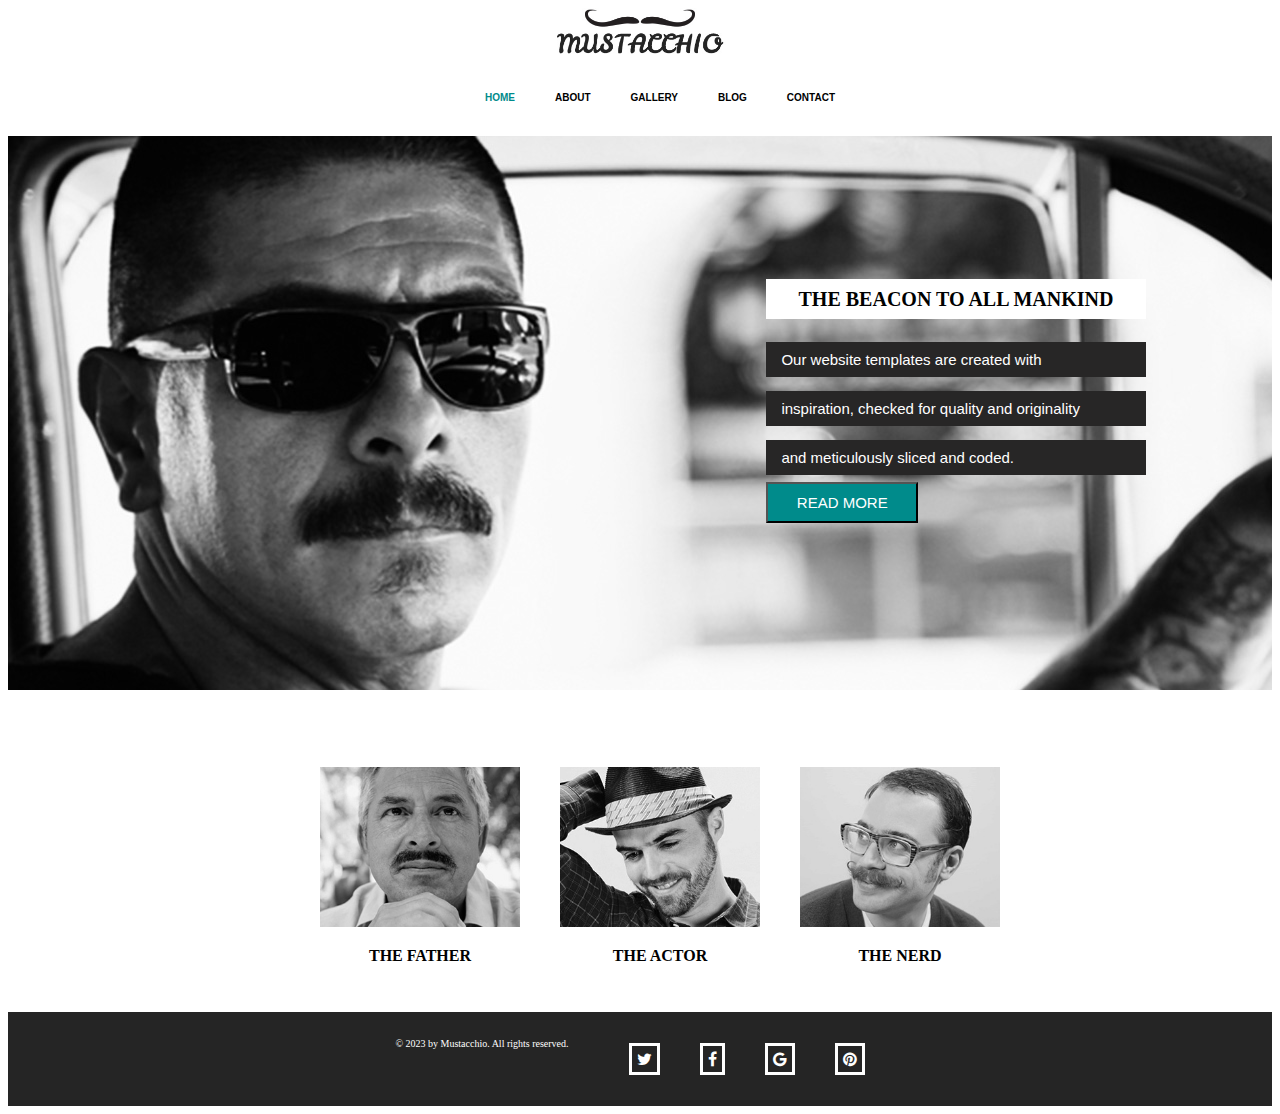
==== index.html @ 76fb6b3f "homepage" ====
<!doctype html>

<html lang="en">
<head>
  <meta charset="utf-8">

  <title>Checkpoint1</title>
  <meta name="description" content="The HTML5 Herald">
  <meta name="author" content="SitePoint">

  <link rel="stylesheet" href="style.css">
  <link rel="stylesheet" href="https://cdnjs.cloudflare.com/ajax/libs/font-awesome/4.7.0/css/font-awesome.min.css">
</head>
<body>

  <div id= logo><img src="logo.jpg" width="175" height="auto">
    </div>
  <ul>
      <li><a href="#" class="home">HOME</a></li>
      <li><a href="#" class="nav">ABOUT</a></li>
      <li><a href="#" class="nav">GALLERY</a></li>
      <li><a href="#" class="nav">BLOG</a></li>
      <li><a href="#" class="nav">CONTACT</a></li>
    </ul>
<div class="content">
  
  <div class="text">
    <h2>THE BEACON TO ALL MANKIND </h2>
    <h3>Our website templates are created with </h3>
    <h3>inspiration, checked for quality and originality </h3>
    <h3>and meticulously sliced and coded.</h3>
    <button type="button" class="button">READ MORE</button></div>
  </div>
<div id="styles">
     <ul>
     <li><img src="the-father.jpg" width="200" height="160" class="style"><p>THE FATHER</p></li>
     <li><img src="the-actor.jpg" width="200" height="160" class="style"><p>THE ACTOR</p></li>
    <li><img src="the-nerd.jpg" width="200" height="160" class="style"><p>THE NERD</p></li>
  </ul>
  </div>
<div id="footer">
 <div class="p">
     <p> © 2023 by Mustacchio. All rights reserved.
  </p>
  </div>
<div class="ul">
  <ul>
    <li><a href="#" class="fa fa-twitter"></a></li>
    <li><a href="#" class="fa fa-facebook"></a></li>
    <li><a href="#" class="fa fa-google"></a></li>
    <li><a href="#" class="fa fa-pinterest"></a></li>
  </ul>
  </div>

</body>
</html>
---- style.css ----
#logo {
    display: flex;
    justify-content: center;
}
ul {
    width: auto;
    display: flex;
    justify-content: center;
    font-family: black 900 roboto slab;
    font-weight: 900;
  }
  
li {
    display: inline-block;
    padding: 15px 20px;  
  }
.home{
    color: DarkCyan;;
}

.nav:hover {
    color:DarkCyan;
    }

a{
    text-align: center;
    background: #fff;
    font-family: "Arial Black", Gadget, sans-serif;
    text-decoration: none;
    color: black;
    font-size: 10px;
    font-weight: 600;
  }
.content {
    background-image: url(homepage1.jpg);
    background-repeat: no-repeat;
    background-size: auto;
    width: 100%;
    height: 600px;   
}

.text {
    display: flex;
    flex-direction: column;
    width: 30%;
    margin-left: 60%;
    padding-top: 10%;
}

h2 {
    background-color: white;
    color: black;
    display: flex;
    justify-content: space-evenly;
    font-family: black 900 roboto slab; 
    font-size: 20px;
    font-weight: bolder;
    line-height: 2;
}

h3 {
    background-color: rgb(39, 38, 38);
    font-family: Arial, Helvetica, sans-serif;
    color: white;
    font-size: 15px;
    font-weight: lighter;
    margin: 7px 0;
    padding: 10px 15px;
    line-height: 1;
    width: auto;
}

button {
    background-color:DarkCyan;
    color: white;
    font-size: 15px;
    padding: 10px;
    width: 40%;
}
.button:hover {
    background-color: MediumAquaMarine;
}

#styles {
    display: flex;
    justify-content: space-evenly;
    align-content: space-around;
    text-align: center;	
} 
   
.style:hover {
    opacity: 0.7;
    }


#footer {
    display: flex;
    flex-direction: row;
    justify-content: center;
    width: auto;
    background: #252525;
    color: #fff;
    overflow: hidden;
    padding: 0;
}

#footer p {
    
    font-size: 10px;
    line-height: 44px;
    
}

.fa {
    align-items: right;
    text-decoration: none;   
  }

  .fa:hover {
    background: white;
    color:#252525;
    border: white;
  }


.fa-twitter {
    background:#252525;
    color: white;
    border-style: solid;
    padding: 5px;
    border-width: 3px;
  }
.fa-facebook {
    background: #252525;
    color: white;
    border-style: solid;
    padding: 5px;
    border-width: 3px;
  }
.fa-google {
    background:#252525;
    color: white;
    border-style: solid;
    padding: 5px;
    border-width: 3px;
  }
.fa-pinterest {
    background:#252525;
    color: white;
    border-style: solid;
    padding: 5px;
    border-width: 3px;
  }
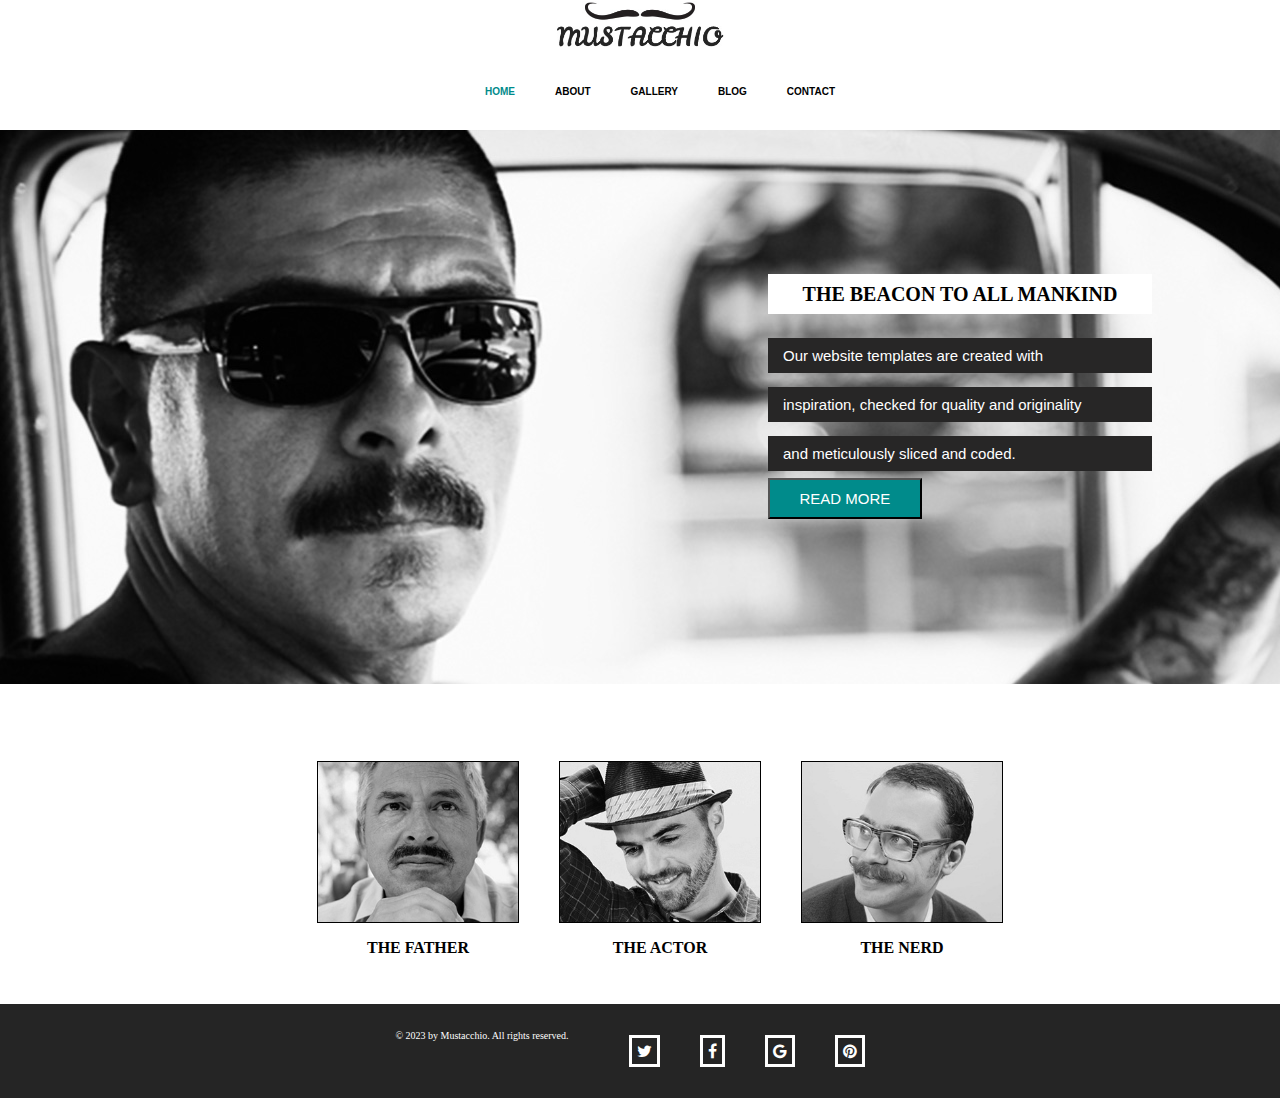
==== commit 62066be6: "adding about page" ====
--- a/index.html
+++ b/index.html
@@ -12,12 +12,11 @@
   <link rel="stylesheet" href="https://cdnjs.cloudflare.com/ajax/libs/font-awesome/4.7.0/css/font-awesome.min.css">
 </head>
 <body>
-
-  <div id= logo><img src="logo.jpg" width="175" height="auto">
-    </div>
+  <div id= logo><img src="logo.jpg" width="175" height="auto" class="logo">
+  </div>
   <ul>
       <li><a href="#" class="home">HOME</a></li>
-      <li><a href="#" class="nav">ABOUT</a></li>
+      <li><a href="about.html" class="nav">ABOUT</a></li>
       <li><a href="#" class="nav">GALLERY</a></li>
       <li><a href="#" class="nav">BLOG</a></li>
       <li><a href="#" class="nav">CONTACT</a></li>
--- a/style.css
+++ b/style.css
@@ -1,6 +1,22 @@
+body {
+    background: #fff;
+    margin: 0;
+    min-width: 960px;
+    padding: 0;
+}
+
 #logo {
     display: flex;
     justify-content: center;
+}
+img {display: table-cell; 
+    text-align: center;
+    border: 1px solid;
+    color: black;
+}
+.logo {
+    color: white;
+
 }
 ul {
     width: auto;
@@ -150,4 +166,31 @@
     border-style: solid;
     padding: 5px;
     border-width: 3px;
-  }+  }
+ 
+  #body {
+      display: flex;
+      flex-direction: column;
+      margin: 0% 30% ;
+      width: 40%;
+      text-align: center  
+  }
+#body h1 {
+font-size: 13px;
+font-size: bold;
+color: #252525;
+
+}
+ #body p {
+    font-size: 10px;
+    color: #252525;
+}
+ #body span {
+     background-color: #252525;
+     color: white;
+     font-size: 25px;
+     padding: 5px 15px 5px;
+     margin: 10px 15px;
+     font-family: poller_oneregular;
+     font-weight: 900;
+ }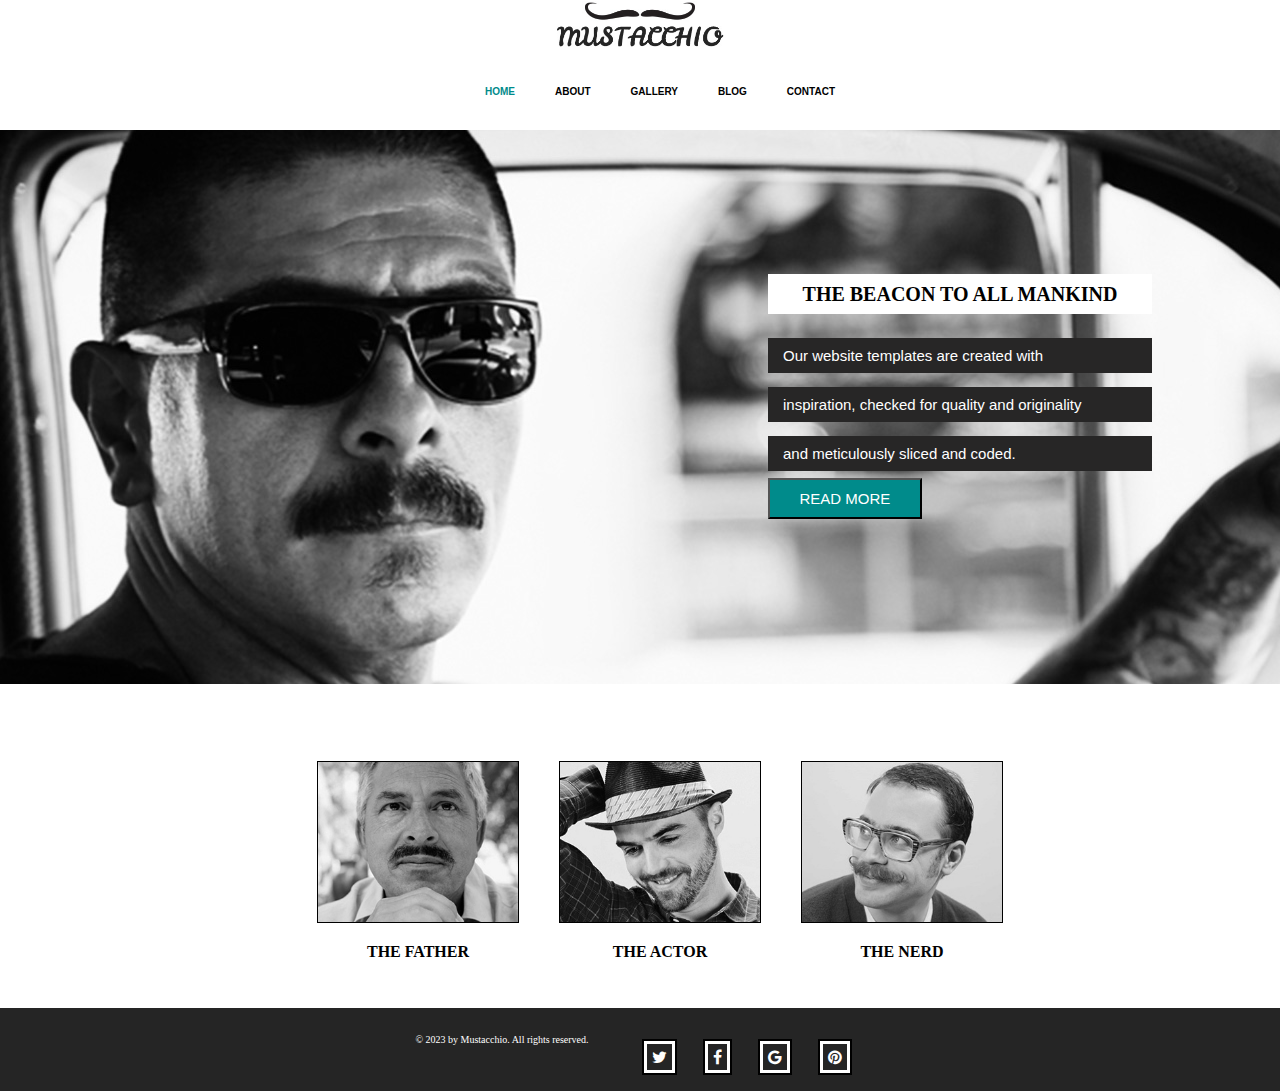
==== commit a6a62bc6: "adding contact page" ====
--- a/index.html
+++ b/index.html
@@ -15,11 +15,11 @@
   <div id= logo><img src="logo.jpg" width="175" height="auto" class="logo">
   </div>
   <ul>
-      <li><a href="#" class="home">HOME</a></li>
+      <li><a href="index.html" class="home">HOME</a></li>
       <li><a href="about.html" class="nav">ABOUT</a></li>
-      <li><a href="#" class="nav">GALLERY</a></li>
-      <li><a href="#" class="nav">BLOG</a></li>
-      <li><a href="#" class="nav">CONTACT</a></li>
+      <li><a href="gallery.html" class="nav">GALLERY</a></li>
+      <li><a href="blog.html" class="nav">BLOG</a></li>
+      <li><a href="contact.html" class="nav">CONTACT</a></li>
     </ul>
 <div class="content">
   
--- a/style.css
+++ b/style.css
@@ -9,10 +9,11 @@
     display: flex;
     justify-content: center;
 }
-img {display: table-cell; 
+img {
     text-align: center;
     border: 1px solid;
     color: black;
+   
 }
 .logo {
     color: white;
@@ -24,6 +25,7 @@
     justify-content: center;
     font-family: black 900 roboto slab;
     font-weight: 900;
+    
   }
   
 li {
@@ -168,19 +170,23 @@
     border-width: 3px;
   }
  
-  #body {
-      display: flex;
+#body {
       flex-direction: column;
       margin: 0% 30% ;
       width: 40%;
       text-align: center  
   }
+  
+#body div{
+    margin-top: 15px;
+}
+
 #body h1 {
 font-size: 13px;
 font-size: bold;
 color: #252525;
-
-}
+}
+
  #body p {
     font-size: 10px;
     color: #252525;
@@ -189,8 +195,53 @@
      background-color: #252525;
      color: white;
      font-size: 25px;
-     padding: 5px 15px 5px;
+     padding:5px 15px 5px; 
      margin: 10px 15px;
      font-family: poller_oneregular;
      font-weight: 900;
- }+     border-bottom: 30px;
+ }
+
+ .gallery{
+    display: grid;
+    grid-gap: 5px;
+    grid-template-columns: auto auto auto;
+  }
+  .ul li {
+    display: flex;
+    border: 2px solid black;
+    list-style: none;
+    margin: 0 13px;
+    padding: 0;
+    margin-top: 15px;
+}
+#contact form {
+    margin: 0 auto;
+    padding: 5% 0 5% 15%;
+    width: 620px;
+}
+#contact form textarea {
+    height: 175px;
+    overflow: auto;
+    resize: none;
+}
+#contact form input, #contact form textarea {
+    border: 2px solid #252525;
+    color: #252525;
+    font-family: Arial, Helvetica, sans-serif;
+    font-size: 15px;
+    font-weight: normal;
+    margin: 0 0 37px;
+    padding: 20px 10px;
+    text-align: center;
+    text-transform: uppercase;
+    width: 400px;
+}
+#contact form #send {
+    background: #252525;
+    color: #fff;
+    font-family: "Arial Black", Gadget, sans-serif;
+    font-size: 15px;
+    font-weight: normal;
+
+}